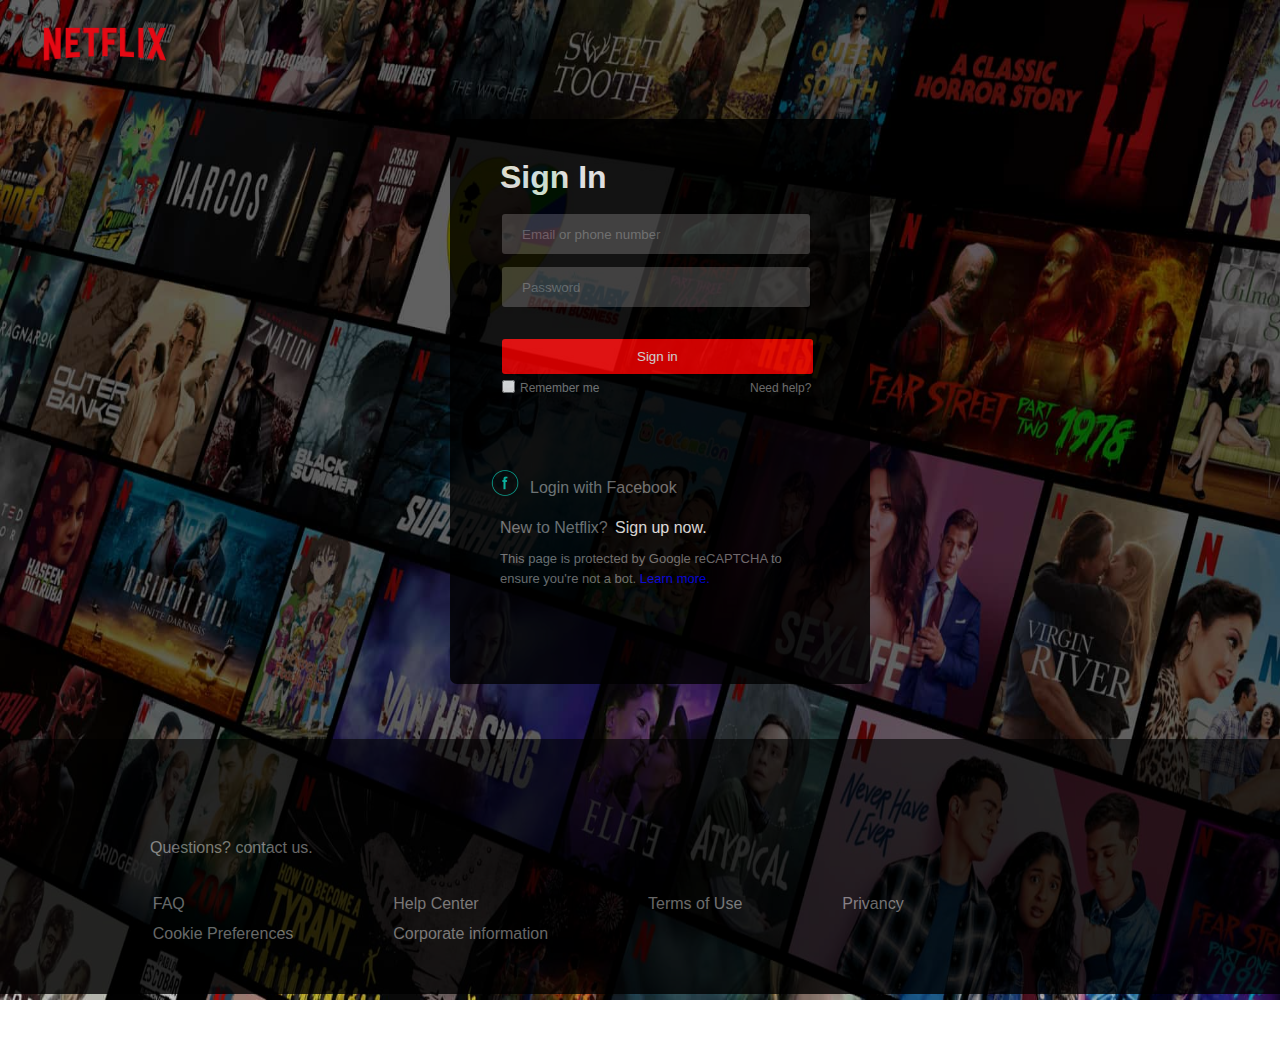
==== Formulaire.html @ 7f65d86b "feature sign in page" ====
<!DOCTYPE html>
<html lang="fr">
    <head>
        <meta charset="UTF-8">
        <meta name="viewport" content="width=device-width, initial-scale=1.0">
        <meta http-equiv="X-UA-Compatible" content="ie=edge">
        <meta http-equiv="X-UA-Compatible" content="IE=7">
        <meta name="description" content="Netflix Congo - Kinshasa Watch TV shows Online, watch movies online | sign in page">
        <link rel="shortcut icon" href="Icon/nficon2016.ico">
        <link rel="stylesheet" href="Style.css">
        <title>Netflix Congo-Kinshasa Watch TV shows Online, watch movies online | sign in page</title>
    </head>
    <body class="body">
        <img src="Icon/netflix.png" alt="logo netflix" class="netflix-logo"> 
        <img src="Images/website.jpg" alt="une image d'arriere plan" class="website">
        <div class="fond-noir for-sign"><br></div>
        <div class="form-sign">
            <form action="" method="">
                <h1 class="sign-in">Sign In</h1><br>
                <input type="text" name="email" id="email" placeholder="Email or phone number" required class="sign-mail"><br>
                <input type="text" name="password" id="password" placeholder="Password" required class="sign-password"><br>
                <button type="submit" class="sign-submit">Sign in</button><br>
                <input type="checkbox" class="sign-box" id="rme"><label for="rme" class="sign-rme">Remember me</label><p class="sign-help">Need help?</p><br>
                <img src="Icon/fb.png" alt="icon facebook" class="fb-icon"><p class="sign-login">Login with Facebook</p>
                <p class="sign-new">New to Netflix?</p><a href="Index.html" class="sign-up">Sign up now.</a><br>
                <p class="recaptcha">This page is protected by Google reCAPTCHA to<br>ensure you're not a bot. <a href="#" class="sign-learn">Learn more.</a></p>
            </form>
        </div>
        <div class="footer floudite">
            <p class="footer-quest">Questions? contact us.</p>
            <div class="footer-p">
                <p>FAQ</p>
                <p>Cookie  Preferences</p>
            </div>
            <div class="footer-p1">
                <p>Help Center</p>
                <p>Corporate information</p>
            </div>
            <div class="footer-p2">
                <p>Terms of Use</p>
            </div>
            <div class="footer-p3">
                <p>Privancy</p>
            </div>
    </div>
    </body>
</html>
---- Style.css ----
* {
    margin: 0;
    padding: 0;
}
body {
    background-color: rgb(59, 58, 58);
}
.netflix-logo {
    position: absolute;
    z-index: 1;
    width: 150px;
    margin-left: 30px;
    
}
header a{
    float: right;
    background-color: red;
    color: white;
    font-size: 18px;
    border-radius: 5px;
    padding: 5px 10px;
    margin: 20px 35px;
    text-decoration: none;
    font-family: Arial;
    border: none;
    margin-top: -165px;
}
header h1,h4,h5 {
    color: white;
    font-family: Arial;
}
header h1{
    font-size: 45px;
    line-height: 50px;
}
header h4{
    font-size: x-large;
    font-family:Arial;
}
.header-text {
    text-align: center;
    padding: 20px 400px;
    line-height: 50px;
    margin-top: 180px;
}
.input-mail {
    width: 400px;
    height: 40px;
    font-family: Tahoma;
    padding: 0px 5px;
    margin-left: -130px;
    outline: none;
    border: 1px solid #fff;
}
.btn-submit {
    position: absolute;
    margin-top: 3px;
    padding: 12px 22px;
    color: white;
    background-color: red;
    border: none;
    outline: none;
    cursor: pointer;
    font-family: Tahoma;
    font-size: 16px;
}
.header-conteneur {
    position: relative;
    display: block;
    margin-top: -600px;
    z-index: 1;
}
.header-image {
    width: 100%;
    height: 600px;
}
.fond-noir {
    position: relative;
    margin-top: -478px;
    background-color: black;
    height: 605px;
    opacity: 0.5;
}
.enjoy {
    margin-top: 10px;
    color: white;
    background-color: black;
}
.enjoy-text {
    margin: 10px;
    padding: 200px 60px;
    font-family: Arial;
    font-size: large;
}
.enjoy-tv {
    position: relative;
    float: right;
    margin-right: 60px;
    z-index: 1;
}
.enjoy-video {
    position: absolute;
    margin-left: 687px;
    margin-top: 98px;
}
.download {
    margin-top: 10px;
    color: white;
    background-color: black;
}
.download-text {
    position: absolute;
    margin-top: -340px;
    margin-left: 650px;
    font-size: 20px;
    font-family: Arial;

}
.download-image {
    position: relative;
    margin-left: -40px;
    padding: 50px 0px; 
}
.watch {
    margin-top: 10px;
    color: white;
    background-color: black;

}
.watch-text {
    padding: 50px 100px;
    font-size: 20px;
    font-family: Arial;
}
.kids {
    margin-top: 10px;
    color: white;
    background-color: black;
    position: relative;
}
.kids-text {
    position: absolute;
    margin-top: -340px;
    margin-left: 750px;
    font-size: 20px;
    font-family: Arial;
}
.kids-image {
    position: relative;
    margin-left: 10px;
}
.asked {
    margin-top: 10px;
    color: white;
    background-color: black;
    height: 750px;
    position: relative;
}
.asked h1 {
    padding: 100px 350px;
    font-size: 35px;
    font-family: Arial;
    letter-spacing: 2px;
}
.what {
    position: absolute;
    background-color: rgb(59, 58, 58);
    padding: 15px 15px;
    margin: -70px;
    width: 650px;
    margin-left: 280px;
}
.what p {
    font-size: 20px;
    font-family: Arial;
}
.what1 {
    position: absolute;
    background-color: rgb(59, 58, 58);
    padding: 15px 15px;
    margin: -70px;
    width: 650px;
    left: 350px;
    top: 300px;
}
.what1 p{
    font-size: 20px;
    font-family: Arial;
}
.what2 {
    position: absolute;
    background-color: rgb(59, 58, 58);
    padding: 15px 15px;
    margin: -70px;
    width: 650px;
    left: 350px;
    top: 360px;
}
.what2 p{
    font-size: 20px;
    font-family: Arial;
}
.what3 {
    position: absolute;
    background-color: rgb(59, 58, 58);
    padding: 15px 15px;
    margin: -70px;
    width: 650px;
    left: 350px;
    top: 420px;
}
.what3 p{
    font-size: 20px;
    font-family: Arial;
}
.what4 {
    position: absolute;
    background-color: rgb(59, 58, 58);
    padding: 15px 15px;
    margin: -70px;
    width: 650px;
    left: 350px;
    top: 480px;
}
.what4 p{
    font-size: 20px;
    font-family: Arial;
}
.what5 {
    position: absolute;
    background-color: rgb(59, 58, 58);
    padding: 15px 15px;
    margin: -70px;
    width: 650px;
    left: 350px;
    top: 540px;
}
.what5 p{
    font-size: 20px;
    font-family: Arial;
}
/*button pour affichez plus d'information*/
.btn-close {
    position: absolute;
    width: 20px;
    margin: 0;
    left:630px;
    top: 15px;
    transform: rotateZ(45deg);
    cursor: pointer;
}
.asked-mail {
    display: block;
    position: absolute;
    margin: 0;
    left: 500px;
    top: 190em;
}
.asked-mail h5{
    margin-left: -90px;
    font-size: 14px;
    font-family: Arial;
}
.asked-mail .input-mail {
    width: 400px;
    height: 40px;
    font-family: Tahoma;
    padding: 0px 5px;
    margin-left: -130px;
    outline: none;
    border: 1px solid #fff;
}
.asked-mail .btn-submit {
    position: absolute;
    margin-top: 0px;
    padding: 12px 22px;
    color: white;
    background-color: red;
    border: none;
    outline: none;
    cursor: pointer;
    font-family: Tahoma;
    font-size: 16px;
}
.footer {
    margin-top: 10px;
    color: gray;
    background-color: black;
    height: 300px;
    display: flex;
    font-family: Arial;
}
.footer-quest{
    padding: 100px 150px;
}
.footer-p {
    padding: 150px 0px;
    margin-left: -310px;
    line-height: 30px;
}
.footer-p1 {
    margin-top: 150px;
    margin-left: 100px;
    line-height: 30px;
}
.footer-p2 {
    margin-top: 150px;
    margin-left: 100px;
    line-height: 30px;
}
.footer-p3 {
    margin-top: 150px;
    margin-left: 100px;
    line-height: 30px;
}
footer {
    background-color: black;
    color: gray;
    font-family: Arial;
    height: 50px;
}
footer p{
    margin-left: 150px;
}
/*les style pour la page sign in*/
.website {
    width: 100%;
    height: 1000px;
}
.body {
    background: transparent;
}
.for-sign {
    position: relative;
    margin-top: -1010px;
    height: 745px;
}
.fb-icon {
    width: 30px;
}
.form-sign {
    position: absolute;
    background-color: black;
    opacity: 0.8;
    color: white;
    font-family: Arial;
    margin-left: 450px;
    margin-top: -620px;
    width: 420px;
    height: 565px;
    border-radius: 7px;
}
.sign-in {
    position: relative;
    font-family: Arial;
    padding: 40px 50px;
    z-index: 1;
}
.sign-mail {
    position: absolute;
    margin: 0;
    left: 52px;
    top: 95px;
    padding: 0px 20px;
    height: 40px;
    width: 268px;
    font-family: Arial;
    border: none;
    outline: none;
    border-radius: 3px;
    background-color: rgb(59, 58, 58);
    z-index: 1;
}
.sign-password {
    position: relative;
    z-index: 1;
    margin: 0;
    left: 52px;
    top: -5px;
    padding: 0px 20px;
    height: 40px;
    width: 268px;
    font-family: Arial;
    border: none;
    outline: none;
    border-radius: 3px;
    background-color: rgb(59, 58, 58);
}
.sign-submit {
    position: absolute;
    padding: 10px 135px;
    margin: 0;
    left: 52px;
    top: 220px;
    background-color: red;
    color: white;
    border: none;
    border-radius: 3px;
    outline: none;
}
.sign-box {
    position: relative;
    margin: 0;
    left: 52px;
    top: 49px;
    background-color: gray;
    color: gray;
    outline: none;
}
.sign-rme {
    position: absolute;
    margin: 0;
    left: 70px;
    top: 262px;
    font-size: 12px;
    color: gray;
}
.sign-help {
    position: absolute;
    margin: 0;
    left: 300px;
    top: 262px;
    font-size: 12px;
    color: gray;
}
.sign-login {
    position: absolute;
    margin: 0;
    left: 80px;
    top: 360px;
    color: gray;
}
.fb-icon {
    position: absolute;
    margin: 0;
    left: 40px;
    top: 350px;
}
.sign-new {
    position: absolute;
    margin: 0;
    left: 50px;
    top: 400px;
    color: gray;
}
.sign-up {
    position: absolute;
    margin: 0;
    left: 165px;
    top: 400px;
    color: white;
    text-decoration: none;
}
.recaptcha {
    position: absolute;
    margin: 0;
    left: 50px;
    top: 430px;
    font-size: 13px;
    line-height: 20px;
    color: gray;
}
.sign-learn {
    text-decoration: none;
    color: blue;
}
.floudite {
    margin-top: 0px;
    height: 255px;
    position: relative;
    background-color: black;
    opacity: 0.8;
}
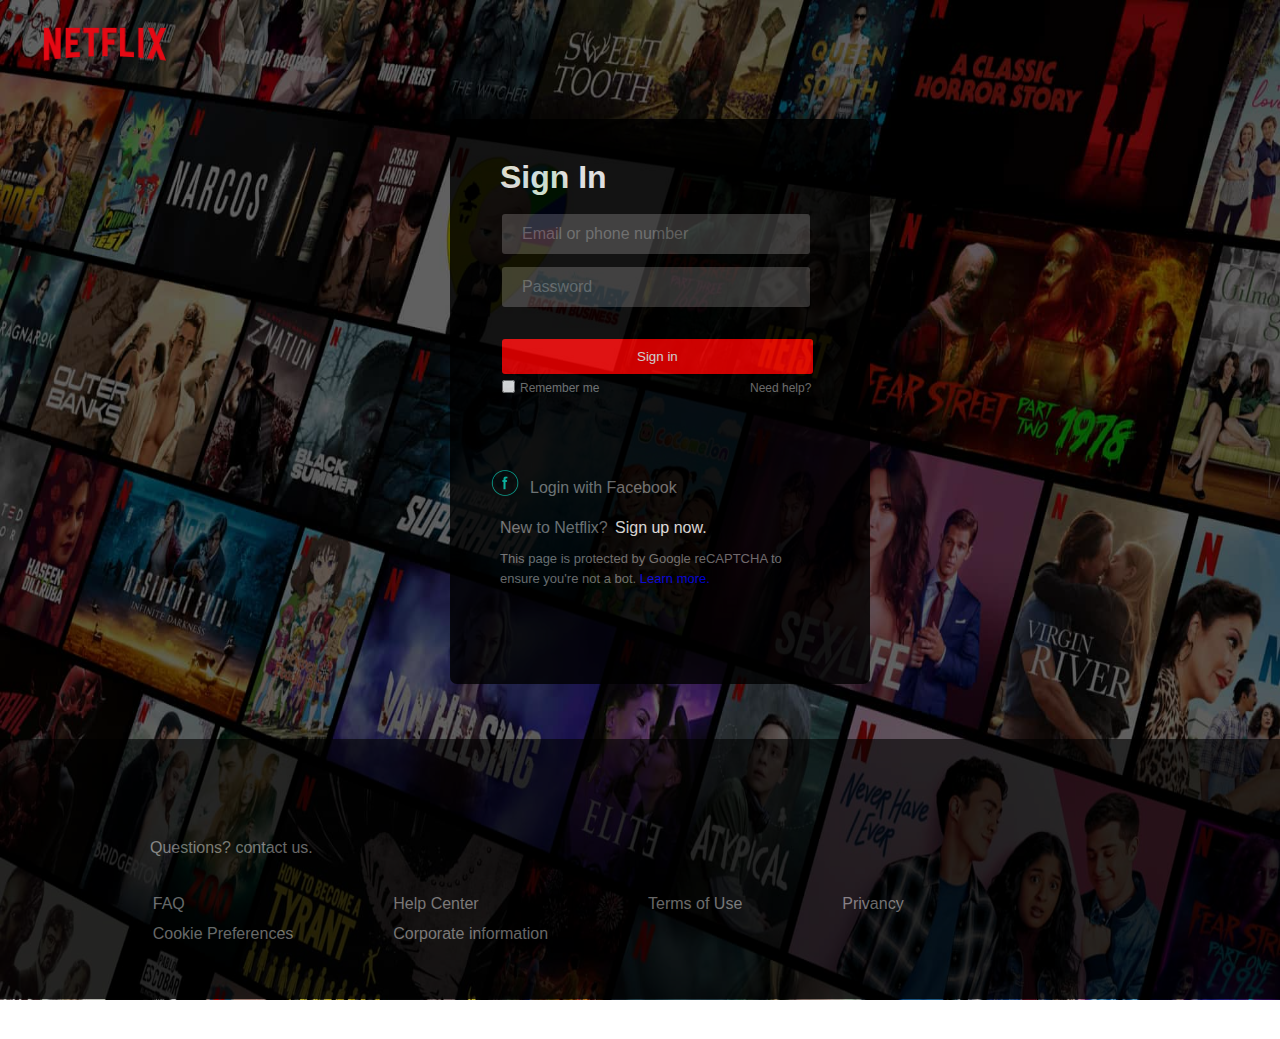
==== commit fe93a426: "fix sign in page" ====
--- a/Formulaire.html
+++ b/Formulaire.html
@@ -16,16 +16,18 @@
         <div class="fond-noir for-sign"><br></div>
         <div class="form-sign">
             <form action="" method="">
-                <h1 class="sign-in">Sign In</h1><br>
-                <input type="text" name="email" id="email" placeholder="Email or phone number" required class="sign-mail"><br>
-                <input type="text" name="password" id="password" placeholder="Password" required class="sign-password"><br>
-                <button type="submit" class="sign-submit">Sign in</button><br>
-                <input type="checkbox" class="sign-box" id="rme"><label for="rme" class="sign-rme">Remember me</label><p class="sign-help">Need help?</p><br>
-                <img src="Icon/fb.png" alt="icon facebook" class="fb-icon"><p class="sign-login">Login with Facebook</p>
-                <p class="sign-new">New to Netflix?</p><a href="Index.html" class="sign-up">Sign up now.</a><br>
-                <p class="recaptcha">This page is protected by Google reCAPTCHA to<br>ensure you're not a bot. <a href="#" class="sign-learn">Learn more.</a></p>
+                <fieldset class="fieldset">
+                    <h1 class="sign-in">Sign In</h1><br>
+                    <input type="text" name="email" id="email" placeholder="Email or phone number" required class="sign-mail"><br>
+                    <input type="password" maxlength="8" name="password" id="password" placeholder="Password" required class="sign-password"><br>
+                    <button type="submit" class="sign-submit">Sign in</button><br>
+                    <input type="checkbox" class="sign-box" id="rme"><label for="rme" class="sign-rme">Remember me</label><p class="sign-help">Need help?</p><br>
+                    <img src="Icon/fb.png" alt="icon facebook" class="fb-icon"><p class="sign-login">Login with Facebook</p>
+                    <p class="sign-new">New to Netflix?</p><a href="Index.html" class="sign-up">Sign up now.</a><br>
+                    <p class="recaptcha">This page is protected by Google reCAPTCHA to<br>ensure you're not a bot. <a href="#" class="sign-learn">Learn more.</a></p>
+                </fieldset>
             </form>
-        </div>
+        
         <div class="footer floudite">
             <p class="footer-quest">Questions? contact us.</p>
             <div class="footer-p">
@@ -42,6 +44,7 @@
             <div class="footer-p3">
                 <p>Privancy</p>
             </div>
+        </div>
     </div>
     </body>
 </html>--- a/Style.css
+++ b/Style.css
@@ -100,7 +100,7 @@
 }
 .enjoy-video {
     position: absolute;
-    margin-left: 687px;
+    margin-left: 733px;
     margin-top: 98px;
 }
 .download {
@@ -242,7 +242,7 @@
 /*button pour affichez plus d'information*/
 .btn-close {
     position: absolute;
-    width: 20px;
+    width: 12px;
     margin: 0;
     left:630px;
     top: 15px;
@@ -332,13 +332,139 @@
 }
 .for-sign {
     position: relative;
-    margin-top: -1010px;
-    height: 745px;
+    margin-top: -1020px;
+    height: 755px;
 }
 .fb-icon {
     width: 30px;
 }
-.form-sign {
+.sign-in {
+    position: relative;
+    font-family: Arial;
+    padding: 40px 50px;
+    z-index: 1;
+}
+.sign-mail {
+    position: absolute;
+    margin: 0;
+    left: 52px;
+    top: 95px;
+    padding: 0px 20px;
+    height: 40px;
+    width: 268px;
+    font-family: Arial;
+    border: none;
+    outline: none;
+    border-radius: 3px;
+    background-color: rgb(59, 58, 58);
+    z-index: 1;
+    color: white;
+    font-size: 16px;
+}
+.sign-password {
+    position: relative;
+    z-index: 1;
+    margin: 0;
+    left: 52px;
+    top: -5px;
+    padding: 0px 20px;
+    height: 40px;
+    width: 268px;
+    font-family: Arial;
+    border: none;
+    outline: none;
+    border-radius: 3px;
+    background-color: rgb(59, 58, 58);
+    font-size: 16px;
+    color: white;
+}
+.sign-submit {
+    position: absolute;
+    padding: 10px 135px;
+    margin: 0;
+    left: 52px;
+    top: 220px;
+    background-color: red;
+    color: white;
+    border: none;
+    border-radius: 3px;
+    outline: none;
+    cursor: pointer;
+}
+.sign-box {
+    position: relative;
+    margin: 0;
+    left: 52px;
+    top: 49px;
+    color: gray;
+    outline: none;
+}
+.sign-rme {
+    position: absolute;
+    margin: 0;
+    left: 70px;
+    top: 262px;
+    font-size: 12px;
+    color: gray;
+}
+.sign-help {
+    position: absolute;
+    margin: 0;
+    left: 300px;
+    top: 262px;
+    font-size: 12px;
+    color: gray;
+}
+.sign-login {
+    position: absolute;
+    margin: 0;
+    left: 80px;
+    top: 360px;
+    color: gray;
+}
+.fb-icon {
+    position: absolute;
+    margin: 0;
+    left: 40px;
+    top: 350px;
+}
+.sign-new {
+    position: absolute;
+    margin: 0;
+    left: 50px;
+    top: 400px;
+    color: gray;
+}
+.sign-up {
+    position: absolute;
+    margin: 0;
+    left: 165px;
+    top: 400px;
+    color: white;
+    text-decoration: none;
+}
+.recaptcha {
+    position: absolute;
+    margin: 0;
+    left: 50px;
+    top: 430px;
+    font-size: 13px;
+    line-height: 20px;
+    color: gray;
+}
+.sign-learn {
+    text-decoration: none;
+    color: blue;
+}
+.floudite {
+    margin-top: 0px;
+    height: 260px;
+    width: 100%;
+    position: absolute;
+    background-color: black;
+    opacity: 0.8;
+}
+.fieldset {
     position: absolute;
     background-color: black;
     opacity: 0.8;
@@ -349,125 +475,5 @@
     width: 420px;
     height: 565px;
     border-radius: 7px;
-}
-.sign-in {
-    position: relative;
-    font-family: Arial;
-    padding: 40px 50px;
-    z-index: 1;
-}
-.sign-mail {
-    position: absolute;
-    margin: 0;
-    left: 52px;
-    top: 95px;
-    padding: 0px 20px;
-    height: 40px;
-    width: 268px;
-    font-family: Arial;
-    border: none;
-    outline: none;
-    border-radius: 3px;
-    background-color: rgb(59, 58, 58);
-    z-index: 1;
-}
-.sign-password {
-    position: relative;
-    z-index: 1;
-    margin: 0;
-    left: 52px;
-    top: -5px;
-    padding: 0px 20px;
-    height: 40px;
-    width: 268px;
-    font-family: Arial;
-    border: none;
-    outline: none;
-    border-radius: 3px;
-    background-color: rgb(59, 58, 58);
-}
-.sign-submit {
-    position: absolute;
-    padding: 10px 135px;
-    margin: 0;
-    left: 52px;
-    top: 220px;
-    background-color: red;
-    color: white;
-    border: none;
-    border-radius: 3px;
-    outline: none;
-}
-.sign-box {
-    position: relative;
-    margin: 0;
-    left: 52px;
-    top: 49px;
-    background-color: gray;
-    color: gray;
-    outline: none;
-}
-.sign-rme {
-    position: absolute;
-    margin: 0;
-    left: 70px;
-    top: 262px;
-    font-size: 12px;
-    color: gray;
-}
-.sign-help {
-    position: absolute;
-    margin: 0;
-    left: 300px;
-    top: 262px;
-    font-size: 12px;
-    color: gray;
-}
-.sign-login {
-    position: absolute;
-    margin: 0;
-    left: 80px;
-    top: 360px;
-    color: gray;
-}
-.fb-icon {
-    position: absolute;
-    margin: 0;
-    left: 40px;
-    top: 350px;
-}
-.sign-new {
-    position: absolute;
-    margin: 0;
-    left: 50px;
-    top: 400px;
-    color: gray;
-}
-.sign-up {
-    position: absolute;
-    margin: 0;
-    left: 165px;
-    top: 400px;
-    color: white;
-    text-decoration: none;
-}
-.recaptcha {
-    position: absolute;
-    margin: 0;
-    left: 50px;
-    top: 430px;
-    font-size: 13px;
-    line-height: 20px;
-    color: gray;
-}
-.sign-learn {
-    text-decoration: none;
-    color: blue;
-}
-.floudite {
-    margin-top: 0px;
-    height: 255px;
-    position: relative;
-    background-color: black;
-    opacity: 0.8;
+    border: none;
 }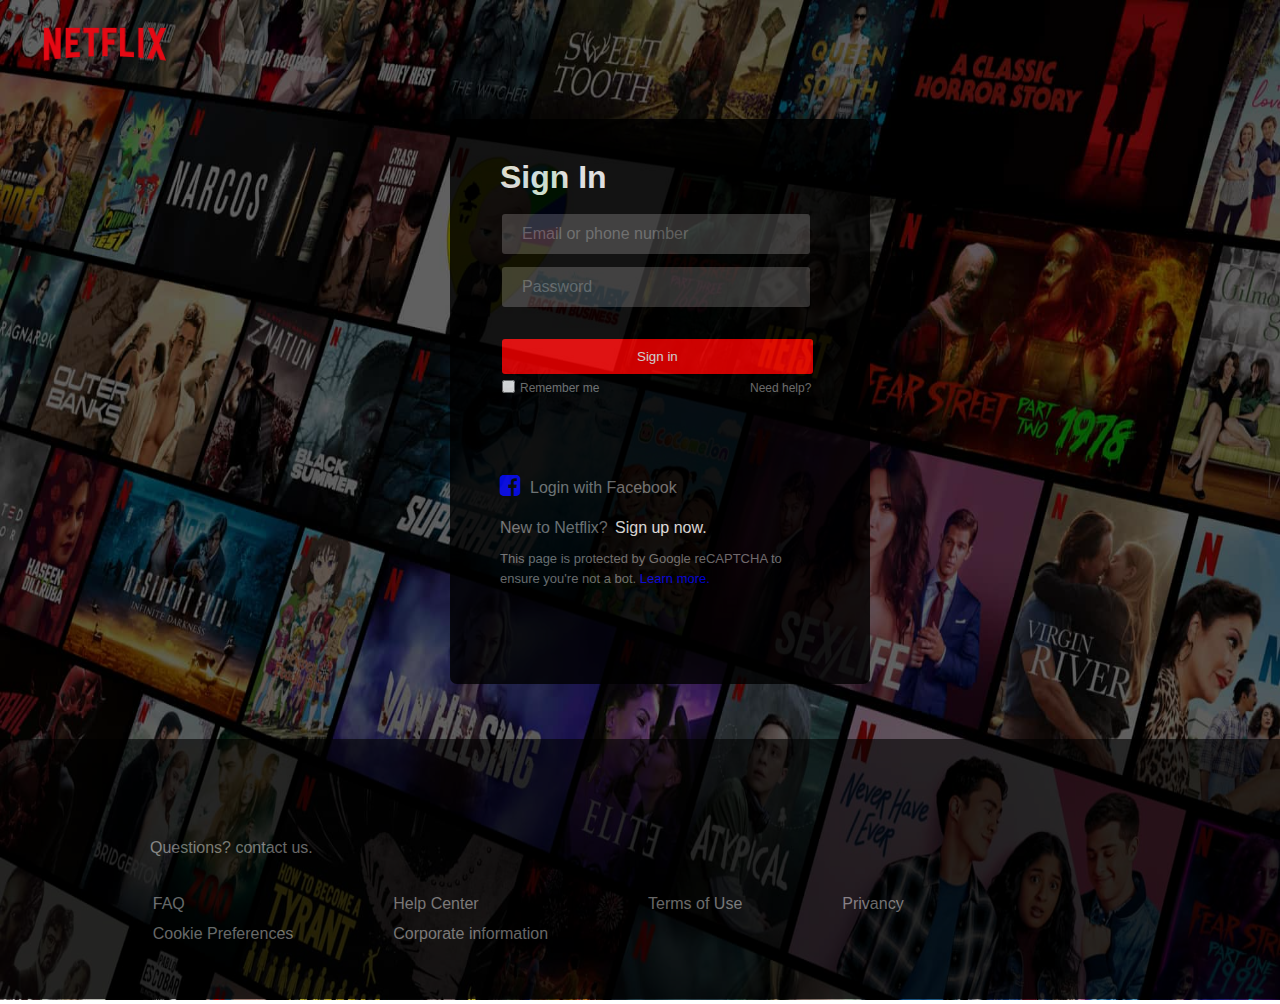
==== commit 631422b5: "fix the formulaire" ====
--- a/Formulaire.html
+++ b/Formulaire.html
@@ -8,6 +8,7 @@
         <meta name="description" content="Netflix Congo - Kinshasa Watch TV shows Online, watch movies online | sign in page">
         <link rel="shortcut icon" href="Icon/nficon2016.ico">
         <link rel="stylesheet" href="Style.css">
+        <link rel="stylesheet" href="font-awesome-4.7.0/css/font-awesome.min.css">
         <title>Netflix Congo-Kinshasa Watch TV shows Online, watch movies online | sign in page</title>
     </head>
     <body class="body">
@@ -22,7 +23,7 @@
                     <input type="password" maxlength="8" name="password" id="password" placeholder="Password" required class="sign-password"><br>
                     <button type="submit" class="sign-submit">Sign in</button><br>
                     <input type="checkbox" class="sign-box" id="rme"><label for="rme" class="sign-rme">Remember me</label><p class="sign-help">Need help?</p><br>
-                    <img src="Icon/fb.png" alt="icon facebook" class="fb-icon"><p class="sign-login">Login with Facebook</p>
+                    <i class="fa fa-facebook-square fb-icon "></i><p class="sign-login">Login with Facebook</p>
                     <p class="sign-new">New to Netflix?</p><a href="Index.html" class="sign-up">Sign up now.</a><br>
                     <p class="recaptcha">This page is protected by Google reCAPTCHA to<br>ensure you're not a bot. <a href="#" class="sign-learn">Learn more.</a></p>
                 </fieldset>
--- a/Style.css
+++ b/Style.css
@@ -58,6 +58,7 @@
     padding: 12px 22px;
     color: white;
     background-color: red;
+    width: 200px;
     border: none;
     outline: none;
     cursor: pointer;
@@ -322,6 +323,36 @@
 footer p{
     margin-left: 150px;
 }
+@media screen and (max-width:920px) {
+    header a{
+        float: right;
+        
+        color: white;
+        font-size: 18px;
+        
+        text-decoration: none;
+        font-family: Arial;
+        border: none;
+        margin-top: -165px;
+    }
+    .header-text {
+        text-align: center;
+        padding: 20px 100px;
+        line-height: 40px;
+        margin-top: 180px;
+    }
+    .header-image {
+        width: 100%;
+        height: 600px;
+    }
+    .fond-noir {
+        position: relative;
+        margin-top: -478px;
+        background-color: black;
+        height: 605px;
+        opacity: 0.5;
+    }
+} 
 /*les style pour la page sign in*/
 .website {
     width: 100%;
@@ -330,13 +361,31 @@
 .body {
     background: transparent;
 }
+.fieldset {
+    position: absolute;
+    background-color: black;
+    opacity: 0.8;
+    color: white;
+    font-family: Arial;
+    margin-left: 450px;
+    margin-top: -620px;
+    width: 420px;
+    height: 565px;
+    border-radius: 7px;
+    border: none;
+}
 .for-sign {
     position: relative;
     margin-top: -1020px;
     height: 755px;
 }
-.fb-icon {
-    width: 30px;
+.fieldset .fb-icon {
+    width: 100px;
+    position: relative;
+    top: 125px;
+    left: 50px;
+    color: blue;
+    font-size: 1.5em;
 }
 .sign-in {
     position: relative;
@@ -460,20 +509,8 @@
     margin-top: 0px;
     height: 260px;
     width: 100%;
-    position: absolute;
+    position: relative;
     background-color: black;
     opacity: 0.8;
-}
-.fieldset {
-    position: absolute;
-    background-color: black;
-    opacity: 0.8;
-    color: white;
-    font-family: Arial;
-    margin-left: 450px;
-    margin-top: -620px;
-    width: 420px;
-    height: 565px;
-    border-radius: 7px;
-    border: none;
-}+    overflow: hidden;
+}
